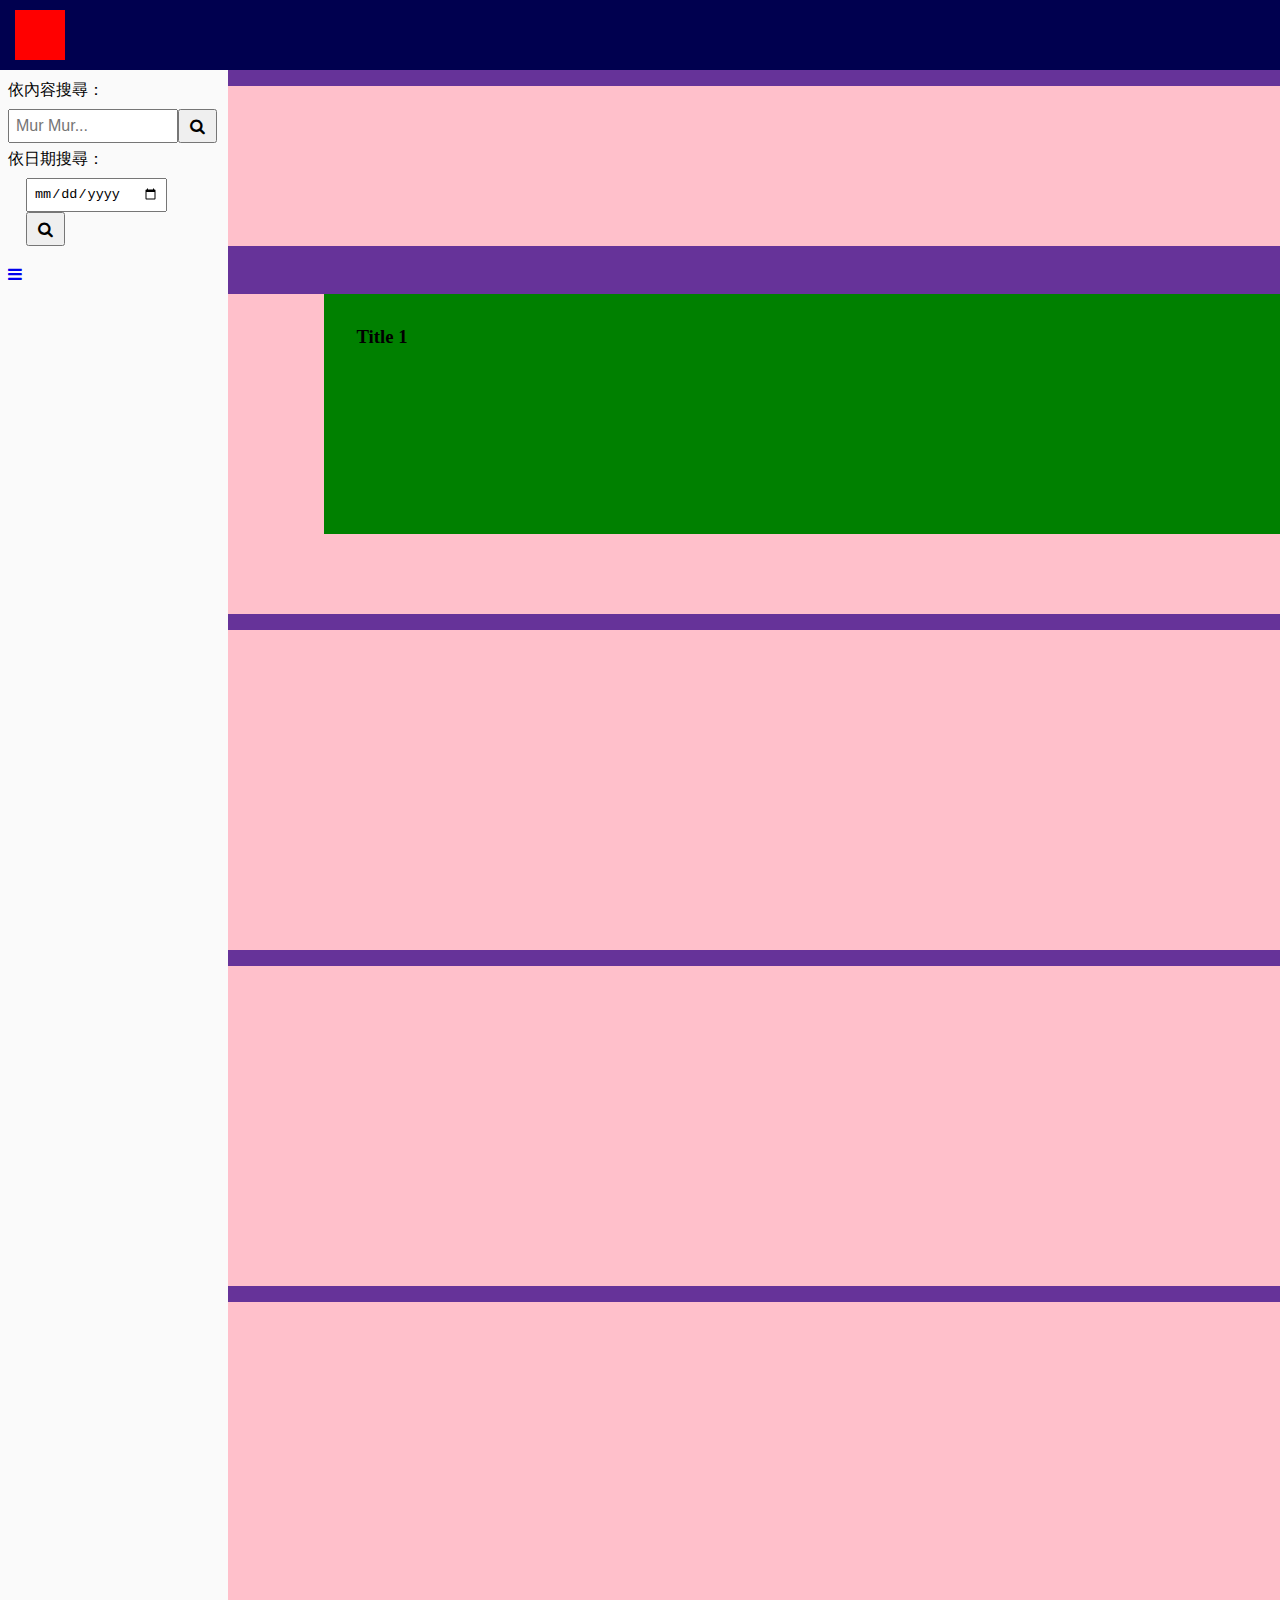
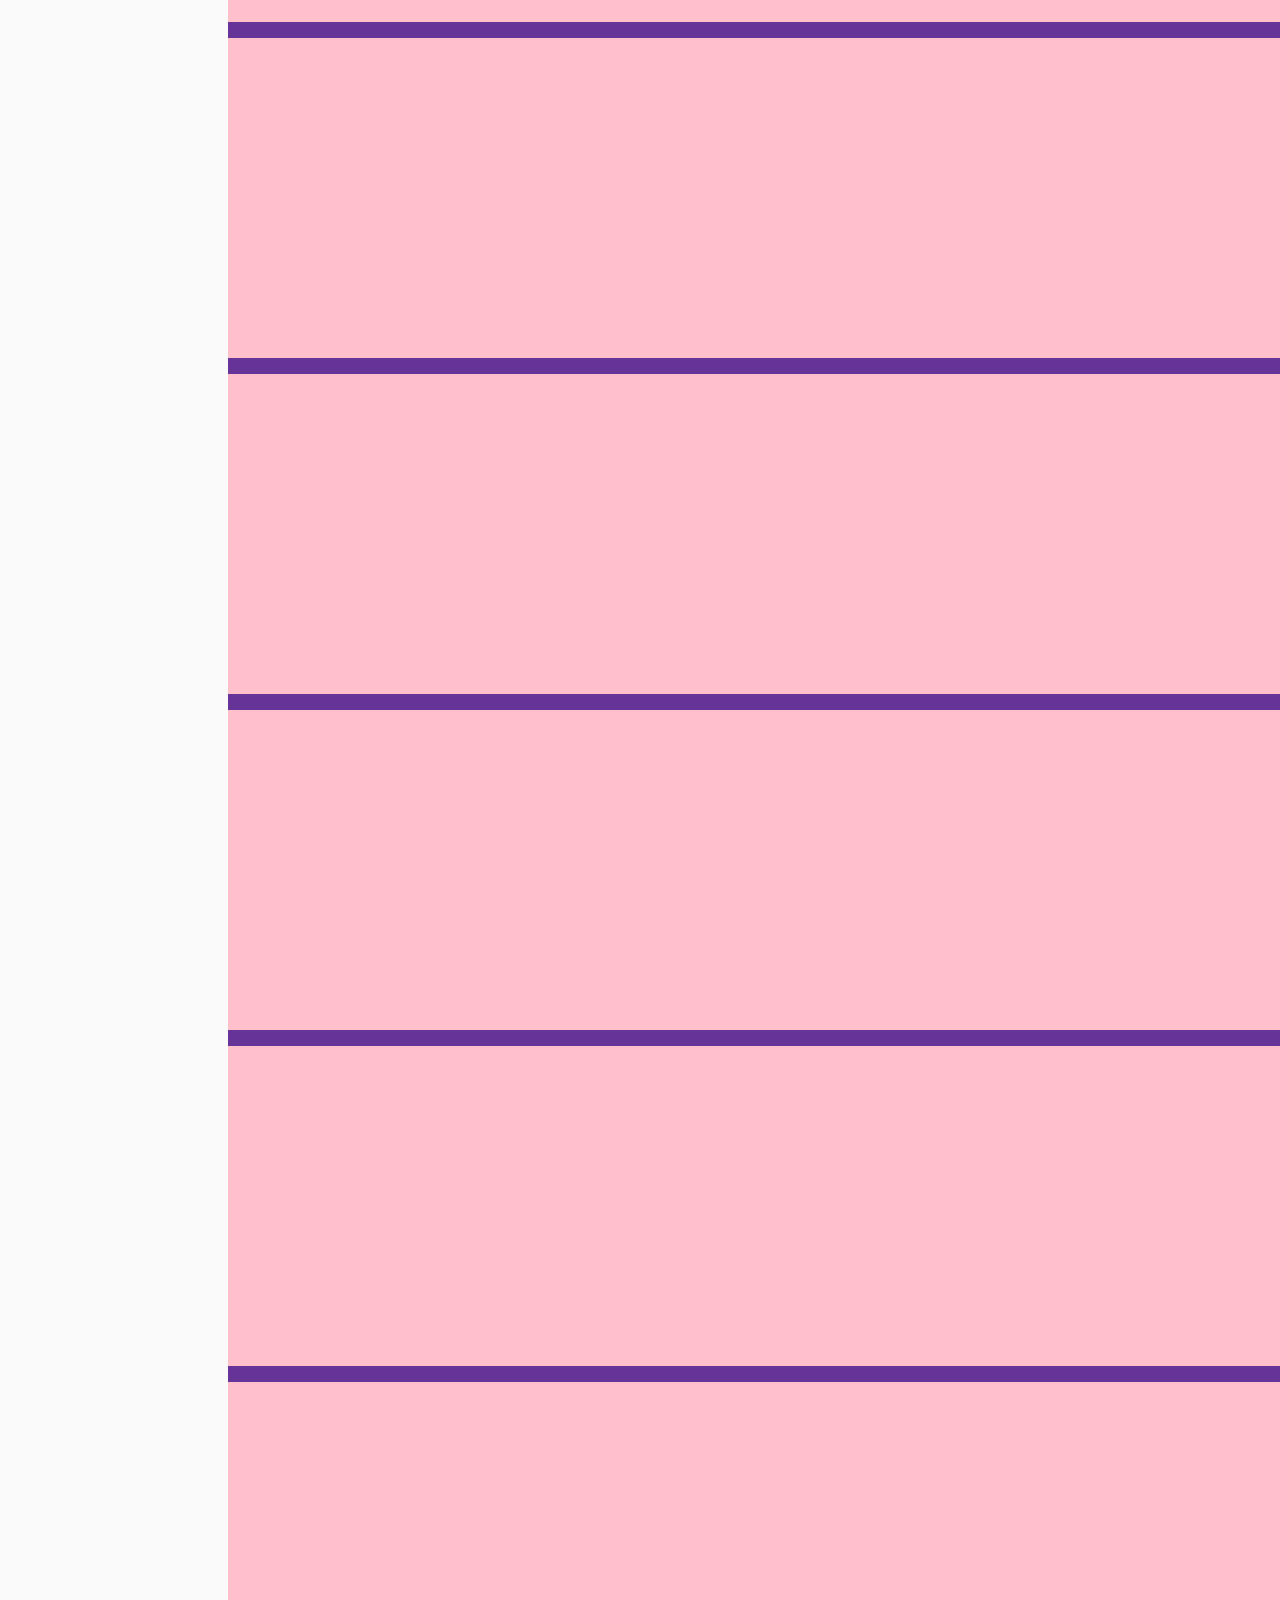
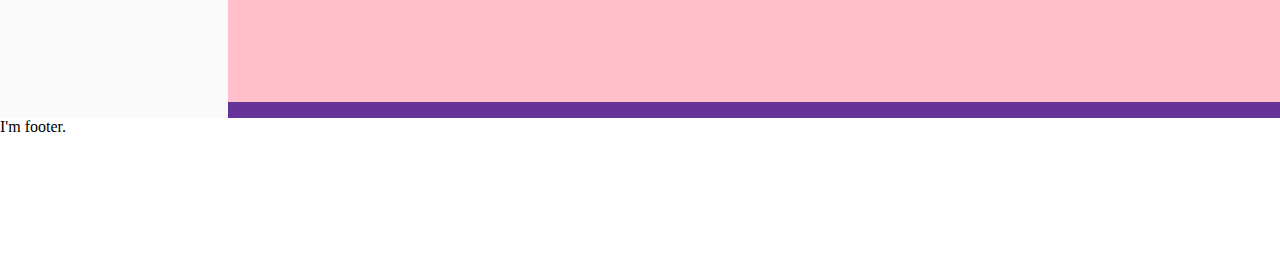
==== index.html @ 8b24a49b "first commit" ====
<!DOCTYPE html>
<html lang="en">
<head>
	<meta charset="UTF-8">
	<meta name="viewport" content="width=device-width, initial-scale=1.0">
	<title>Document</title>
	
	<link rel="stylesheet" href="static/css/mycss.css">
	<link rel="stylesheet" href="static/css/topnav.css">
	<link rel="stylesheet" href="https://cdnjs.cloudflare.com/ajax/libs/font-awesome/4.7.0/css/font-awesome.min.css">
</head>
<body>
	<header>
		<div class="wrapper">
			<div id="logo"></div>
		</div>
	</header>
	<div class="container">
		<div class="wrapper">
			<aside>
				<div class="topna" id="myTopna">
					<a>依內容搜尋：</a>
					<div class="row">
						<form action="">
							<input name="search" type="text" placeholder="Mur Mur...">
							<button type="submit"><i class="fa fa-search"></i></button>
						</form>
					</div>
					<a>依日期搜尋：</a>
					<div class="row">
						<form action="">
							<input type="date" id="written-day" name="written-day">
							<button type="submit"><i class="fa fa-search"></i></button>
						</form>
					</div>
  
					<div class="row">

					</div>
					<a href="javascript:void(0);" class="icon" onclick="myFunction()">
					  <i class="fa fa-bars"></i>
					</a>
				</div>				
			</aside>
			<main>
				<section class="menu">
					
				</section>
				
				<section>
					<div class="post">
						<h3 class="post-title">Title 1</h3>
					</div>
				</section>

				<section></section>
				<section></section>
				<section></section>
				<section></section>
				<section></section>
				<section></section>
				<section></section>
				<section></section>
			</main>
		</div>
	</div>
	<footer>
		<p>I'm footer.</p>
	</footer>
	<script>
		function myFunction() {
		  var x = document.getElementById("myTopnav");
		  if (x.className === "topnav") {
			x.className += " responsive";
		  } else {
			x.className = "topnav";
		  }
		}
	</script>
		
</body>
</html>
---- static/css/mycss.css ----
*{
    padding: 0;
    margin: 0;
    box-sizing: border-box;
}
#logo{
    width: 50px;
    height: 50px;
    background: red;
    margin: 0 5px;
}
header{
    width: 100%;
    min-height: 4em;
    padding: 10px;
    background: rgb(0, 0, 79);
}
aside{
    padding: 0;
    margin: 0;
    padding-top: 10px;
    min-width: 10em;
    min-height: 50em;
    background: rgb(250, 250, 250);
}

main{
    display: block;
    width: 100%;
    min-height: 50em;
    justify-items: center;
    background: rebeccapurple;
}
section{
    width: 100%;
    height: 20em;
    margin: 1em 0;
    padding: 0 3em;
    background: pink;
}
footer{
    width: 100%;
    min-height: 10em;
}
section.menu{
    height: 10em;
}
.container{
    display: flex;
    background: yellow;
}
@media screen and (max-width: 1000px){
    .container{
        background: orange;
    }
}
.wrapper{
    width: 100%;
    display: flex;
}
.post{
    width: 100%;
    min-height: 15em;
    padding: 2em;
    margin: 3em;
    background: green;
}
.row{
    display: block;
    justify-items: center;
    min-height: 3em;
    padding: 0.5em;
}


form *{
    min-height: 1em;
    float: left;
}
form input[type=text]{
    padding: 6px;
    font-size: 16px;
    width: 80%;
}
form input[type=date]{
    padding: 6px;
    font-size: 13.5px;
    width: 80%;
}
form button{
    font-size: 16px;
    text-align: center;
    padding: 7px 10px;
}
aside a{
    font-size: 16px;
    padding: 8px;
}
---- static/css/topnav.css ----
.topnav {
    overflow: hidden;
    background-color: #333;
  }
  
  .topnav a {
    float: left;
    display: block;
    color: #f2f2f2;
    text-align: center;
    padding: 14px 16px;
    text-decoration: none;
    font-size: 15px;
  }
  
  .topnav a:hover {
    background-color: #ddd;
    color: black;
  }
  
  .topnav a.active {
    background-color: #04AA6D;
    color: white;
  }
  
  .topnav .icon {
    display: none;
  }
  
  @media screen and (max-width: 600px) {
    .topnav a:not(:first-child) {display: none;}
    .topnav a.icon {
      float: right;
      display: block;
    }
  }
  
  @media screen and (max-width: 600px) {
    .topnav.responsive {position: relative;}
    .topnav.responsive .icon {
      position: absolute;
      right: 0;
      top: 0;
    }
    .topnav.responsive a {
      float: none;
      display: block;
      text-align: left;
    }
  }
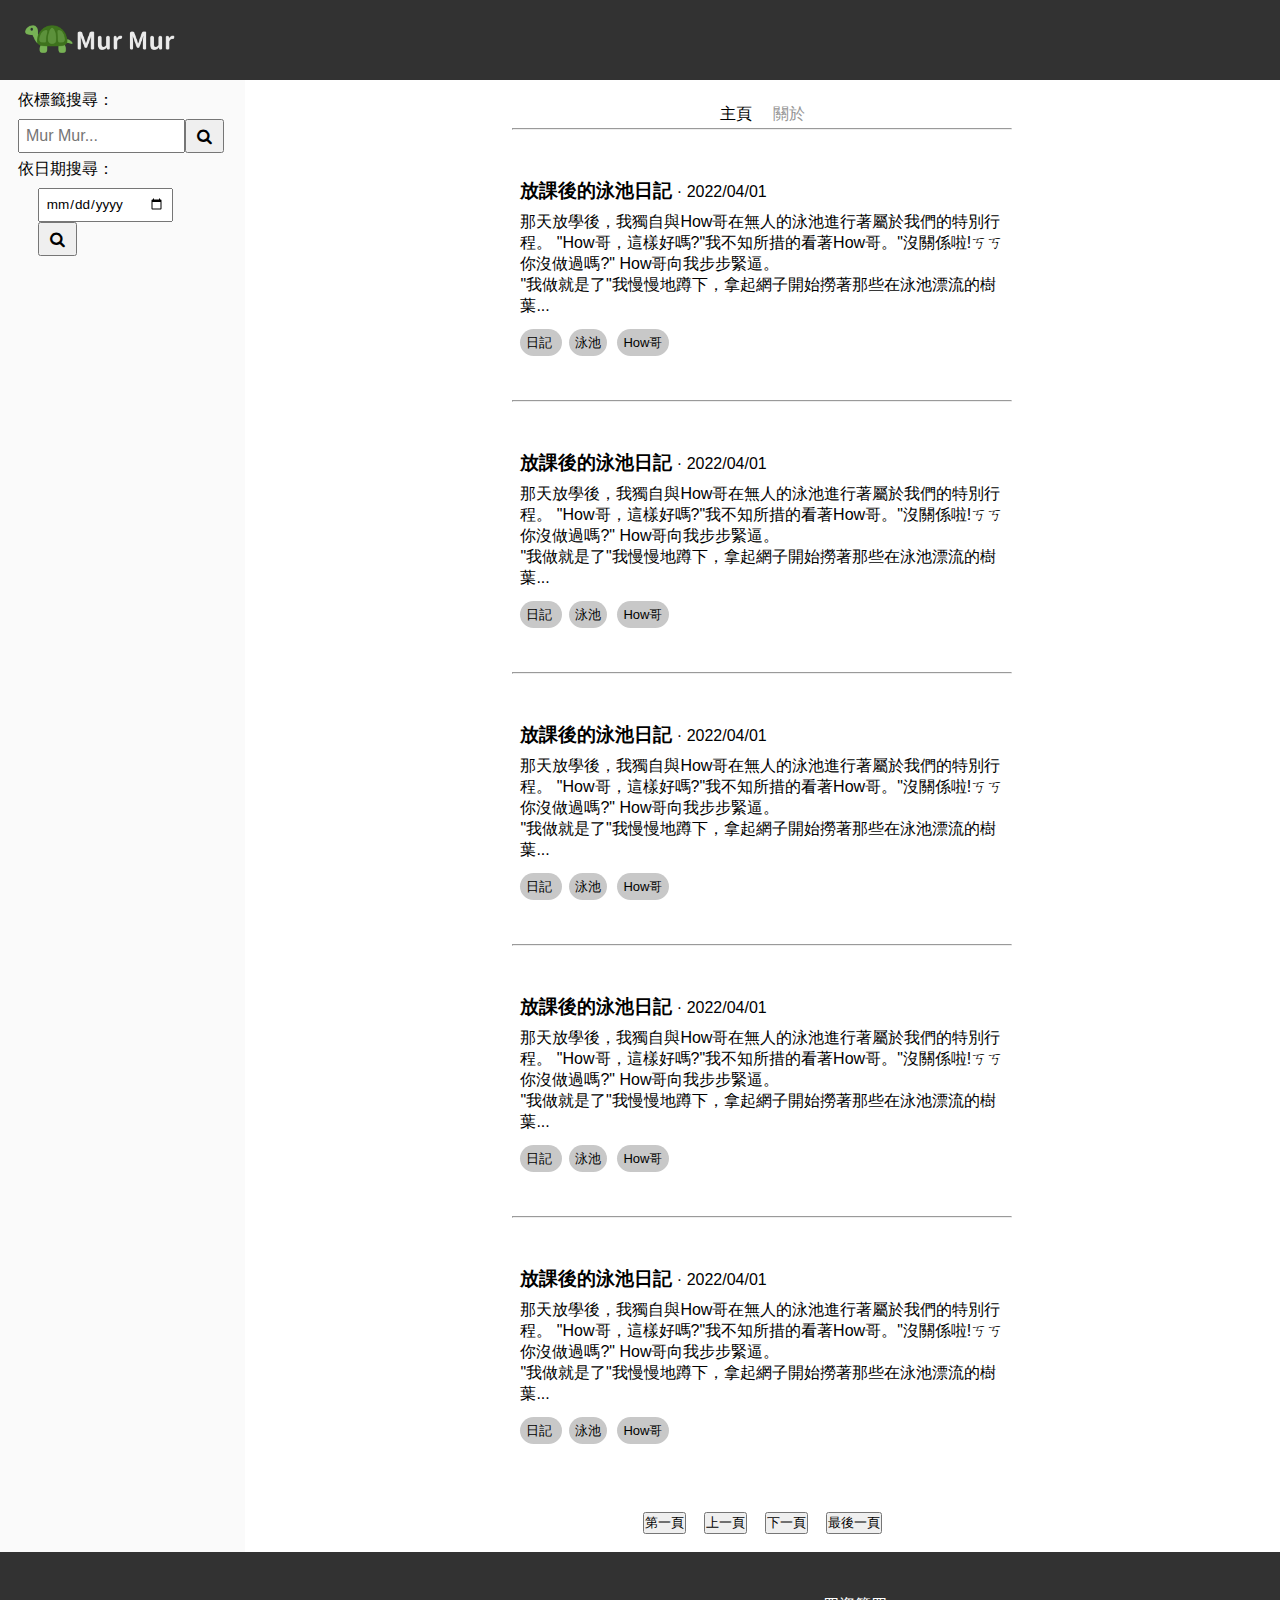
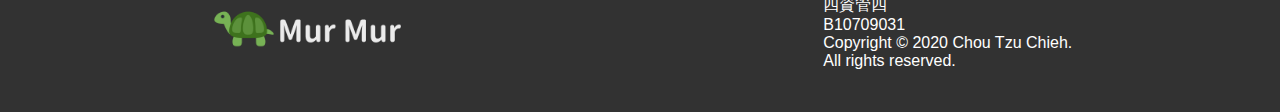
==== commit b5a5afb6: "layout finished" ====
--- a/index.html
+++ b/index.html
@@ -3,80 +3,189 @@
 <head>
 	<meta charset="UTF-8">
 	<meta name="viewport" content="width=device-width, initial-scale=1.0">
-	<title>Document</title>
+	<title>MurMur</title>
+	<link rel="shortcut icon" type="image/x-icon" href="static/images/turtle.ico" />
+
+	<meta name="description" content="一個...網站...充滿著...無意義的...話語..."/>
+	<meta name="keywords" content="無聊,MurMur,日記,廢文">
+	<meta name="author" content="ChouTzuChieh">
+	<meta property="og:site_name" content="MurMur::一起發廢文，拯救無聊的一天"/>
+	<!--
+		<meta property="og:url" content="文章連結"/>
+		<meta property="og:image" content="圖片連結"/>
+	-->
+	<meta property="og:type" content="website"/>
+	<meta property="og:title" content="主頁 - MurMur::一起發廢文，拯救無聊的一天"/>
+	<meta property="og:description" content="MurMur的首頁、或主頁、或landing page，誰在乎呢..."/>
 	
 	<link rel="stylesheet" href="static/css/mycss.css">
-	<link rel="stylesheet" href="static/css/topnav.css">
 	<link rel="stylesheet" href="https://cdnjs.cloudflare.com/ajax/libs/font-awesome/4.7.0/css/font-awesome.min.css">
 </head>
-<body>
+<body class="responsiveBody" id="responsiveBody">
 	<header>
 		<div class="wrapper">
-			<div id="logo"></div>
+			<a href="javascript:void(0);" class="icon" onclick="collapseAside()">
+				<i class="fa fa-bars"></i>
+			</a>
+			<img id="logo" src="static/images/MurMurLogo.png" alt="MurMur"/>
 		</div>
 	</header>
 	<div class="container">
 		<div class="wrapper">
-			<aside>
-				<div class="topna" id="myTopna">
-					<a>依內容搜尋：</a>
+			<aside class="asideMenu" id="asideMenu">
+				<a>依標籤搜尋：</a>
+				<div class="row">
+					<form action="">
+						<input name="search" type="text" placeholder="Mur Mur...">
+						<button type="submit"><i class="fa fa-search"></i></button>
+					</form>
+				</div>
+				<a>依日期搜尋：</a>
+				<div class="row">
+					<form action="">
+						<input type="date" id="written-day" name="written-day">
+						<button type="submit"><i class="fa fa-search"></i></button>
+					</form>
+				</div>			
+			</aside>
+			<!-- Main Content Start -->
+			<main>
+				<section class="menu">
 					<div class="row">
-						<form action="">
-							<input name="search" type="text" placeholder="Mur Mur...">
-							<button type="submit"><i class="fa fa-search"></i></button>
-						</form>
+						<a id="mainPage" href="/index.html">主頁</a>
+						<a id="aboutPage" href="/about.html">關於</a>
 					</div>
-					<a>依日期搜尋：</a>
-					<div class="row">
-						<form action="">
-							<input type="date" id="written-day" name="written-day">
-							<button type="submit"><i class="fa fa-search"></i></button>
-						</form>
-					</div>
-  
-					<div class="row">
+				</section>
+				<hr>
+				<section>
+					<div class="post">
+						<div class="row">
+							<h3 class="post-title" onclick="readMur();">放課後的泳池日記</h3>
+							·
+							<a class="post-date">2022/04/01</a>
+						</div>
+						<p class="post-summary" onclick="readMur();">
+							那天放學後，我獨自與How哥在無人的泳池進行著屬於我們的特別行程。
+							"How哥，這樣好嗎?"我不知所措的看著How哥。"沒關係啦!ㄎㄎ 你沒做過嗎?"
+							How哥向我步步緊逼。<br>"我做就是了"我慢慢地蹲下，拿起網子開始撈著那些在泳池漂流的樹葉...
+						</p>
+						<div class="row">
+							<a class="post-tag"> 日記 </a>
+							<a class="post-tag">泳池</a>
+							<a class="post-tag">How哥</a>
+						</div>
 
 					</div>
-					<a href="javascript:void(0);" class="icon" onclick="myFunction()">
-					  <i class="fa fa-bars"></i>
-					</a>
-				</div>				
-			</aside>
-			<main>
-				<section class="menu">
-					
 				</section>
-				
+				<hr>
 				<section>
 					<div class="post">
-						<h3 class="post-title">Title 1</h3>
+						<div class="row">
+							<h3 class="post-title" onclick="readMur();">放課後的泳池日記</h3>
+							·
+							<a class="post-date">2022/04/01</a>
+						</div>
+						<p class="post-summary" onclick="readMur();">
+							那天放學後，我獨自與How哥在無人的泳池進行著屬於我們的特別行程。
+							"How哥，這樣好嗎?"我不知所措的看著How哥。"沒關係啦!ㄎㄎ 你沒做過嗎?"
+							How哥向我步步緊逼。<br>"我做就是了"我慢慢地蹲下，拿起網子開始撈著那些在泳池漂流的樹葉...
+						</p>
+						<div class="row">
+							<a class="post-tag"> 日記 </a>
+							<a class="post-tag">泳池</a>
+							<a class="post-tag">How哥</a>
+						</div>
+
 					</div>
 				</section>
+				<hr>
+				<section>
+					<div class="post">
+						<div class="row">
+							<h3 class="post-title" onclick="readMur();">放課後的泳池日記</h3>
+							·
+							<a class="post-date">2022/04/01</a>
+						</div>
+						<p class="post-summary" onclick="readMur();">
+							那天放學後，我獨自與How哥在無人的泳池進行著屬於我們的特別行程。
+							"How哥，這樣好嗎?"我不知所措的看著How哥。"沒關係啦!ㄎㄎ 你沒做過嗎?"
+							How哥向我步步緊逼。<br>"我做就是了"我慢慢地蹲下，拿起網子開始撈著那些在泳池漂流的樹葉...
+						</p>
+						<div class="row">
+							<a class="post-tag"> 日記 </a>
+							<a class="post-tag">泳池</a>
+							<a class="post-tag">How哥</a>
+						</div>
 
-				<section></section>
-				<section></section>
-				<section></section>
-				<section></section>
-				<section></section>
-				<section></section>
-				<section></section>
-				<section></section>
+					</div>
+				</section>
+				<hr>
+				<section>
+					<div class="post">
+						<div class="row">
+							<h3 class="post-title" onclick="readMur();">放課後的泳池日記</h3>
+							·
+							<a class="post-date">2022/04/01</a>
+						</div>
+						<p class="post-summary" onclick="readMur();">
+							那天放學後，我獨自與How哥在無人的泳池進行著屬於我們的特別行程。
+							"How哥，這樣好嗎?"我不知所措的看著How哥。"沒關係啦!ㄎㄎ 你沒做過嗎?"
+							How哥向我步步緊逼。<br>"我做就是了"我慢慢地蹲下，拿起網子開始撈著那些在泳池漂流的樹葉...
+						</p>
+						<div class="row">
+							<a class="post-tag"> 日記 </a>
+							<a class="post-tag">泳池</a>
+							<a class="post-tag">How哥</a>
+						</div>
+
+					</div>
+				</section>
+				<hr>
+				<section>
+					<div class="post">
+						<div class="row">
+							<h3 class="post-title" onclick="readMur();">放課後的泳池日記</h3>
+							·
+							<a class="post-date">2022/04/01</a>
+						</div>
+						<p class="post-summary" onclick="readMur();">
+							那天放學後，我獨自與How哥在無人的泳池進行著屬於我們的特別行程。
+							"How哥，這樣好嗎?"我不知所措的看著How哥。"沒關係啦!ㄎㄎ 你沒做過嗎?"
+							How哥向我步步緊逼。<br>"我做就是了"我慢慢地蹲下，拿起網子開始撈著那些在泳池漂流的樹葉...
+						</p>
+						<div class="row">
+							<a class="post-tag"> 日記 </a>
+							<a class="post-tag">泳池</a>
+							<a class="post-tag">How哥</a>
+						</div>
+
+					</div>
+				</section>
+				<section class="page-footer">
+					<div class="row">
+						<button id="btn-first-page">第一頁</button>
+						<button id="btn-prev-page">上一頁</button>
+						<button id="btn-next-page">下一頁</button>
+						<button id="btn-last-page">最後一頁</button>
+					</div>
+				</section>
 			</main>
+			<!-- Main Content End -->
 		</div>
 	</div>
 	<footer>
-		<p>I'm footer.</p>
+		<div class="info-left">
+			<img id="footer-logo" src="static/images/MurMurLogo.png" alt="MurMur"/>
+		</div>
+		<div class="info-right">
+			<a>四資管四</a><br>
+			<a>B10709031</a><br>
+			<a>Copyright &copy; 2020 Chou Tzu Chieh. <br> All rights reserved.</a>
+		</div>
 	</footer>
-	<script>
-		function myFunction() {
-		  var x = document.getElementById("myTopnav");
-		  if (x.className === "topnav") {
-			x.className += " responsive";
-		  } else {
-			x.className = "topnav";
-		  }
-		}
-	</script>
-		
+
+	<button onclick="goTop()" id="btn-go-top" title="衝上去!!!">Top</button>
+
+	<script src="static/js/myjs.js"></script>		
 </body>
 </html>--- a/static/css/mycss.css
+++ b/static/css/mycss.css
@@ -2,69 +2,119 @@
     padding: 0;
     margin: 0;
     box-sizing: border-box;
-}
+    font-family: helvetica, sans-serif
+}
+
 #logo{
-    width: 50px;
-    height: 50px;
-    background: red;
-    margin: 0 5px;
-}
+    height: 80px;
+    margin: 0 20px;
+    
+}
+
 header{
     width: 100%;
-    min-height: 4em;
-    padding: 10px;
-    background: rgb(0, 0, 79);
-}
+    height: fit-content;
+    //padding: 8px;
+    //padding-bottom: 10px;
+    background: rgb(50, 50, 50);
+}
+
+.icon{
+    width: fit-content;
+    margin: 0;
+    color: rgb(230, 230, 230);
+    display: none;
+    padding-left: 20px;
+    padding-right: 20px;
+    text-decoration: none;
+    font-size: 30px;
+    text-align: center;
+}
+    .icon:hover{
+        color: rgb(50, 50, 50);
+        background-color: rgb(230, 230, 230);
+    }
+
 aside{
-    padding: 0;
+    padding: 10px 10px;
     margin: 0;
     padding-top: 10px;
-    min-width: 10em;
-    min-height: 50em;
+    display: block;
     background: rgb(250, 250, 250);
-}
-
+    width: fit-content;
+}
+    aside a{
+        font-size: 16px;
+        padding: 8px;
+    }
+    aside .asideMenu{
+        display: block;
+        min-width: 80%;
+        min-height: 50em;
+    }
+        .asideMenu {
+            overflow: hidden;
+        }
+            @media screen and (max-width: 1120px) {
+                #logo{
+                    margin: 0 auto;
+                }
+                .icon {
+                    display: flex;
+                    align-items: center;
+                }
+                .asideMenu {
+                    display: none;
+                }
+                .asideMenu.responsive{
+                    display: block;
+                    width: 80%;
+                }
+            }
+            @media screen and (max-width: 593px) {
+                #logo{
+                    margin: 0 auto;
+                }
+                #footer-logo{
+                    height: 50px;
+                }
+                .icon {
+                    display: flex;
+                    align-items: center;
+                }
+                .asideMenu {
+                    display: none;
+                }
+                .asideMenu.responsive{
+                    display: block;
+                    width: 100%;
+                    height: fill;
+                }
+                body.responsive{
+                    height: 100vh;
+                }
+                    body.responsive main{
+                        display: none;
+                    }
+            }
+      
 main{
     display: block;
     width: 100%;
     min-height: 50em;
     justify-items: center;
-    background: rebeccapurple;
-}
-section{
-    width: 100%;
-    height: 20em;
-    margin: 1em 0;
-    padding: 0 3em;
-    background: pink;
-}
-footer{
-    width: 100%;
-    min-height: 10em;
-}
-section.menu{
-    height: 10em;
-}
+}
+
 .container{
+    height: 100%;
     display: flex;
-    background: yellow;
-}
-@media screen and (max-width: 1000px){
-    .container{
-        background: orange;
-    }
-}
+}
+
 .wrapper{
     width: 100%;
     display: flex;
 }
-.post{
-    width: 100%;
-    min-height: 15em;
-    padding: 2em;
-    margin: 3em;
-    background: green;
-}
+
 .row{
     display: block;
     justify-items: center;
@@ -72,27 +122,217 @@
     padding: 0.5em;
 }
 
+section{
+    width: 100%;
+    margin: 0 auto;
+    padding-right: 1em;
+    padding-left: 1em;
+    margin-top: 1em;
+}
+    section.menu{
+        display: flex;
+        height: 2em;
+        padding-bottom: 0;
+    }
+        .menu .row{
+            margin: auto;
+            margin-bottom: 0;
+            display: inline;
+        }
+        .menu .row a{
+            color:rgb(150, 150, 150);
+            text-decoration: none;
+            margin-left: 0.5em;
+            margin-right: 0.5em;
+            text-align: center;
+        }
+        .menu .row a:hover{
+            color: black;
+        }
+
+.page-footer .row{
+    text-align: center;
+}
+    .page-footer .row button{
+        margin: 0 0.5em;
+    }
+
+hr{
+    margin: 0 auto;
+    width: 85%;
+    max-width: 500px;
+}
+
+section.submit-form{
+    min-height: 30em;
+    display: block;
+}
+form.post-submit{
+    margin: 0 auto;
+    max-width: 500px;
+    height: fit-content;
+    min-height: 30em;
+    text-align: left;
+    display: block;
+}
+    form.post-submit *{
+        font-size: 12pt;
+        min-height: 1em;
+        float: left;
+        width: 100%;
+        margin: 0 auto;
+        padding: 5px 0;
+    }
+    form.post-submit label{
+        font-size: 14pt;
+    }
+    form.post-submit textarea{
+        width: 100%;
+        padding: 12px 20px;
+        margin: 8px 0;
+    }
+    form.post-submit input[type=text]{
+        width: 100%;
+        padding: 12px 20px;
+        margin: 8px 0;
+    }
+    form.post-submit button{
+        padding: 12px 20px;
+        margin-top: 15px;
+    }
+
+.post{
+    width: fit-content;
+    min-height: 10em;
+    margin: 0 auto;
+    padding: 2em 1em 3em 1em;
+}
+    .post .row{
+        display: inline;
+        width: fit-content;
+    }
+
+.post-title, .post-summary{
+    width: fit-content;
+    text-decoration: none;
+}
+
+.post-title{
+    display: inline;
+}
+    .post-title:hover{
+        cursor: pointer;
+    }
+
+.post img{
+    max-width: 500px;
+    display: flex;
+    margin: 1em 0;
+}
+
+#btn-guess{
+    font-size: 12px;
+    border: none;
+    outline: none;
+    background-color: rgb(20, 20, 20);
+    color: white;
+    cursor: pointer;
+    padding: 10px;
+    border-radius: 4px;
+}
+
+.post-summary{
+    max-width: 500px;
+    padding: 0 0.5em;
+    margin-top: 0.5em;
+    margin-bottom: 1em;
+}
+    .post-summary:hover{
+        cursor: pointer;
+    }
+
+.post-tag{
+    padding: 6px;
+    font-size: small;
+    border: white;
+    background: rgb(200, 200, 200);
+    border-style: none;
+    border-radius: 20px;
+    margin-right: 0.5em;
+}
+
+.post-murmur{
+    max-width: 500px;
+    padding: 0 0.5em;
+    margin-top: 1.5em;
+    margin-bottom: 2em;
+    line-height: 2em;
+}
 
 form *{
     min-height: 1em;
     float: left;
 }
-form input[type=text]{
-    padding: 6px;
-    font-size: 16px;
-    width: 80%;
-}
-form input[type=date]{
-    padding: 6px;
-    font-size: 13.5px;
-    width: 80%;
-}
-form button{
-    font-size: 16px;
-    text-align: center;
-    padding: 7px 10px;
-}
-aside a{
-    font-size: 16px;
-    padding: 8px;
-}+    form input[type=text]{
+        padding: 6px;
+        font-size: 16px;
+        width: 80%;
+    }
+    form input[type=date]{
+        padding: 6px;
+        font-size: 13.5px;
+        width: 80%;
+    }
+    form button{
+        font-size: 16px;
+        text-align: center;
+        padding: 7px 10px;
+    }
+
+
+body{
+    min-height: fit-content;
+}
+
+footer{
+    width: 100%;
+    min-height: 10em;
+    background: rgb(50, 50, 50);
+    position: relative;
+    display: flex;
+}
+    footer a{
+        color: white;
+    }
+    footer .info-left{
+        text-align: center;
+        margin: auto auto;
+    }
+    footer .info-right{
+        text-align: left;
+        margin: auto auto;
+    }
+
+#footer-logo{
+    height: 100px;
+    margin: auto auto;
+}
+
+#btn-go-top {
+    display: none;
+    position: fixed;
+    bottom: 20px;
+    right: 30px;
+    z-index: 99;
+    font-size: 18px;
+    border: none;
+    outline: none;
+    background-color: rgb(20, 20, 20);
+    color: white;
+    cursor: pointer;
+    padding: 15px;
+    border-radius: 4px;
+  }
+    #btn-go-top:hover {
+    background-color: #555;
+    }